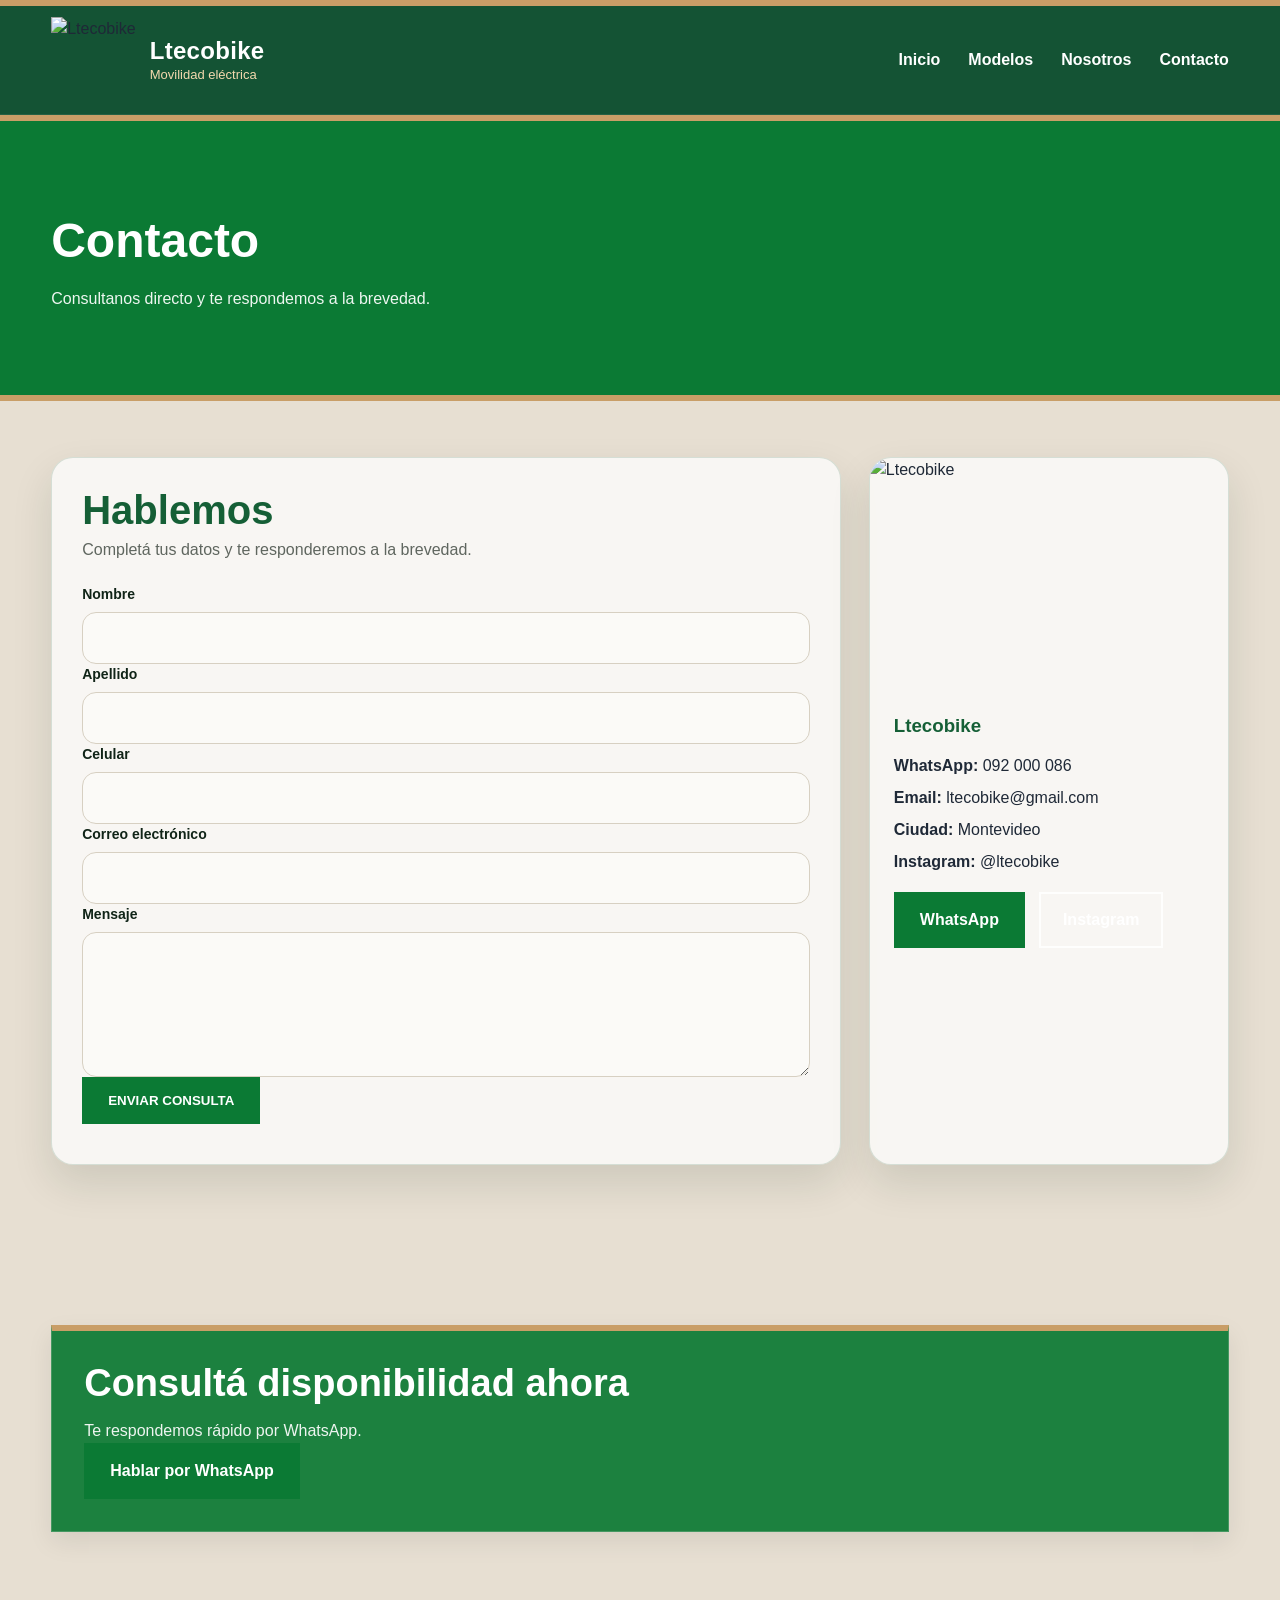
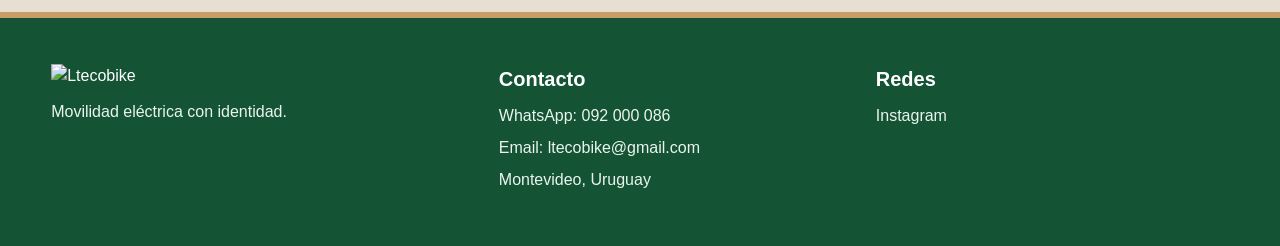
==== contacto.html @ 7dbb2ded "cambios con formulario de contacto" ====
<!DOCTYPE html>
<html lang="es">
<head>
  <meta charset="UTF-8" />
  <meta name="viewport" content="width=device-width, initial-scale=1.0" />
  <title>Ltecobike | Contacto</title>
  <link rel="icon" href="img/logoIcono.ico" type="image/x-icon" />
  <link rel="stylesheet" href="css/styles.css" />
</head>
<body>
  <header class="site-header">
    <div class="container nav-wrap">
      <a href="index.html" class="brand">
  <img src="img/logo.png" alt="Ltecobike" class="brand-logo">

  <div class="brand-text">
    <span class="brand-name">Ltecobike</span>
    <span class="brand-slogan">Movilidad eléctrica</span>
  </div>
</a>

      <button class="menu-toggle" id="menuToggle">☰</button>

      <nav class="main-nav" id="mainNav">
        <a href="index.html">Inicio</a>
        <a href="modelos.html">Modelos</a>
        <a href="nosotros.html">Nosotros</a>
        <a href="contacto.html">Contacto</a>
      </nav>
    </div>
  </header>

  <section class="page-hero">
    <div class="container">
      <h1>Contacto</h1>
      <p>Consultanos directo y te respondemos a la brevedad.</p>
    </div>
  </section>

  <section class="section contact-premium-section">
  <div class="container contact-premium">

    <div class="contact-card">
      <h2>Hablemos</h2>
      <p class="contact-intro">Completá tus datos y te responderemos a la brevedad.</p>

      <form id="contactForm" action="https://formspree.io/f/mjglyvqg" method="POST">

        <input type="hidden" name="_subject" value="Nueva consulta desde Ltecobike">

        <div class="form-group">
          <label>Nombre</label>
          <input type="text" name="nombre" required>
        </div>

        <div class="form-group">
          <label>Apellido</label>
          <input type="text" name="apellido">
        </div>

        <div class="form-group">
          <label>Celular</label>
          <input type="tel" name="celular">
        </div>

        <div class="form-group">
          <label>Correo electrónico</label>
          <!-- ESTE ES EL IMPORTANTE -->
          <input type="email" name="email" required>
        </div>

        <div class="form-group">
          <label>Mensaje</label>
          <textarea name="message" required></textarea>
        </div>

        <button type="submit" class="btn">ENVIAR CONSULTA</button>

        <p id="formStatus" class="form-status"></p>

      </form>
    </div>

    <aside class="contact-side-card">
      <img src="img/logoFondo.jpeg" alt="Ltecobike" class="contact-side-img">

      <div class="contact-side-info">
        <h3>Ltecobike</h3>
        <p><strong>WhatsApp:</strong> 092 000 086</p>
        <p><strong>Email:</strong> ltecobike@gmail.com</p>
        <p><strong>Ciudad:</strong> Montevideo</p>
        <p><strong>Instagram:</strong> @ltecobike</p>

        <div class="hero-actions contact-mini-actions">
          <a class="btn" href="https://wa.me/59892000086" target="_blank">WhatsApp</a>
          <a class="btn btn-outline" href="https://instagram.com/ltecobike" target="_blank">Instagram</a>
        </div>
      </div>
    </aside>

  </div>
</section>

  <section class="section">
  <div class="container">
    <div class="cta-box cta-strong">
      <h2>Consultá disponibilidad ahora</h2>
      <p>Te respondemos rápido por WhatsApp.</p>
      <a href="https://wa.me/59892000086" class="btn">Hablar por WhatsApp</a>
    </div>
  </div>
</section>

  <footer class="site-footer">
    <div class="container footer-wrap">
      <div>
        <img src="img/logoSFondo.png" alt="Ltecobike" class="footer-logo" />
        <p>Movilidad eléctrica con identidad.</p>
      </div>

      <div>
        <h4>Contacto</h4>
        <p>WhatsApp: 092 000 086</p>
        <p>Email: ltecobike@gmail.com</p>
        <p>Montevideo, Uruguay</p>
      </div>

      <div>
        <h4>Redes</h4>
        <a href="https://instagram.com/ltecobike" target="_blank">Instagram</a>
      </div>
    </div>
  </footer>

  <script src="js/app.js"></script>
</body>
</html>
---- css/styles.css ----
* {
  box-sizing: border-box;
  margin: 0;
  padding: 0;
}

:root {
  --green: #0b7a34;
  --green-dark: #145334;
  --beige: #e7dfd2;
  --sand: #c99e67;
  --sand-soft: #f1e4cf;
  --text: #1f2937;
  --muted: #4b5563;
  --white: #ffffff;
  --line: rgba(0, 0, 0, 0.08);
  --shadow: 0 10px 24px rgba(0, 0, 0, 0.08);
}

html {
  scroll-behavior: smooth;
}

body {
  font-family: Arial, sans-serif;
  background: var(--beige);
  color: var(--text);
  line-height: 1.5;
}

img {
  max-width: 100%;
  display: block;
}

a {
  color: inherit;
  text-decoration: none;
}

.container {
  width: min(1180px, 92%);
  margin: 0 auto;
}

/* HEADER */
.site-header {
  background: var(--green-dark);
  border-top: 6px solid var(--sand);
  border-bottom: 1px solid rgba(255, 255, 255, 0.08);
  position: relative;
  z-index: 1000;
}

.nav-wrap {
  min-height: 108px;
  display: flex;
  align-items: center;
  justify-content: space-between;
  gap: 20px;
  position: relative;
}

.brand {
  display: flex;
  align-items: center;
  gap: 14px;
}

.brand-logo {
  height: 86px;
  width: auto;
}

.brand-text {
  display: flex;
  flex-direction: column;
  line-height: 1.1;
}

.brand-name {
  font-size: 24px;
  font-weight: 800;
  color: white;
  letter-spacing: 0.3px;
}

.brand-slogan {
  font-size: 13px;
  color: #f3d9ae;
  margin-top: 4px;
}

.main-nav {
  display: flex;
  align-items: center;
  gap: 28px;
}

.main-nav a {
  color: var(--white);
  font-weight: 700;
  transition: color 0.2s ease;
}

.main-nav a:hover {
  color: #f4e4c7;
}

.menu-toggle {
  display: none;
  border: none;
  background: transparent;
  color: white;
  font-size: 28px;
  cursor: pointer;
  position: relative;
  z-index: 1002;
  -webkit-tap-highlight-color: transparent;
}

/* HERO */
.hero {
  min-height: 78vh;
  display: flex;
  align-items: center;
  background-size: cover;
  background-position: center;
  position: relative;
  color: white;
  border-top: 6px solid var(--sand);
  border-bottom: 6px solid var(--sand);
}

.hero::before {
  content: "";
  position: absolute;
  inset: 0;
  background: linear-gradient(
    90deg,
    rgba(11, 122, 52, 0.84) 0%,
    rgba(11, 122, 52, 0.56) 42%,
    rgba(11, 122, 52, 0.22) 100%
  );
}

.hero .container {
  position: relative;
  z-index: 1;
}

.hero-content {
  max-width: 650px;
  padding: 70px 0;
}

.hero-logo {
  width: 240px;
  margin-bottom: 22px;
}

.hero h1 {
  font-size: 54px;
  line-height: 1.04;
  margin-bottom: 16px;
  letter-spacing: -1px;
}

.hero p {
  font-size: 19px;
  color: #f3f4f6;
  margin-bottom: 28px;
  max-width: 560px;
}

.hero-actions {
  display: flex;
  gap: 14px;
  flex-wrap: wrap;
}

/* BUTTONS */
.btn,
.btn-outline,
.btn-outline-dark,
.link-btn {
  display: inline-flex;
  align-items: center;
  justify-content: center;
  font-weight: 700;
  transition: 0.2s ease;
}

.btn {
  background: var(--green);
  color: white;
  padding: 14px 24px;
  border: 2px solid var(--green);
}

.btn:hover {
  background: var(--green-dark);
  border-color: var(--green-dark);
}

.btn-outline {
  background: transparent;
  color: white;
  border: 2px solid rgba(255, 255, 255, 0.85);
  padding: 12px 22px;
}

.btn-outline:hover {
  background: rgba(255, 255, 255, 0.08);
}

.btn-outline-dark {
  background: transparent;
  color: var(--green-dark);
  border: 2px solid var(--green-dark);
  padding: 12px 22px;
}

.btn-outline-dark:hover {
  background: rgba(11, 122, 52, 0.08);
}

.link-btn {
  color: var(--green-dark);
  margin-top: 8px;
}

.link-btn:hover {
  color: var(--green);
}

/* SECTIONS */
.section {
  padding: 80px 0;
  background: var(--beige);
}

.section-dark {
  background: var(--green);
  color: white;
  border-top: 6px solid var(--sand);
  border-bottom: 6px solid var(--sand);
}

.section-split {
  background: var(--beige);
}

.section h2 {
  font-size: 40px;
  margin-bottom: 12px;
  line-height: 1.1;
}

.section-intro {
  max-width: 760px;
  color: var(--muted);
  margin-bottom: 30px;
  font-size: 17px;
}

.section-dark .section-intro {
  color: #e8f2eb;
}

.section-kicker {
  display: inline-block;
  margin-bottom: 12px;
  font-size: 13px;
  font-weight: 800;
  text-transform: uppercase;
  letter-spacing: 1.5px;
  color: var(--sand);
}

.section-kicker.light {
  color: #f3d9ae;
}

/* BENEFITS */
.benefits-strip {
  padding: 32px 0;
  background: var(--green-dark);
  border-top: 6px solid var(--sand);
  border-bottom: 6px solid var(--sand);
}

.benefits-grid {
  display: grid;
  grid-template-columns: repeat(4, 1fr);
  gap: 18px;
}

.benefit-item {
  background: rgba(255, 255, 255, 0.08);
  border: 1px solid rgba(255, 255, 255, 0.16);
  padding: 22px 18px;
  text-align: center;
}

.benefit-number {
  display: block;
  font-size: 34px;
  font-weight: 800;
  color: white;
  line-height: 1;
  margin-bottom: 8px;
}

.benefit-label {
  display: block;
  color: #e7f2ea;
  font-size: 14px;
}

/* FEATURES */
.feature-grid {
  display: grid;
  grid-template-columns: repeat(auto-fit, minmax(240px, 1fr));
  gap: 20px;
}

.feature-box {
  background: #f4ece0;
  border: 1px solid #d7c8af;
  padding: 24px;
  box-shadow: var(--shadow);
}

.feature-box h3 {
  font-size: 21px;
  margin-bottom: 10px;
  color: var(--text);
}

.feature-box p {
  color: var(--muted);
}

/* SPLIT */
.split-layout {
  display: grid;
  grid-template-columns: 1.1fr 0.9fr;
  gap: 34px;
  align-items: center;
}

.split-text p {
  color: var(--muted);
  font-size: 17px;
  max-width: 620px;
}

.check-list {
  display: grid;
  gap: 12px;
  margin-top: 24px;
}

.check-item {
  background: rgba(255, 255, 255, 0.55);
  border-left: 4px solid var(--sand);
  padding: 12px 14px;
  color: var(--text);
}

.split-media {
  display: flex;
  justify-content: center;
}

.split-image {
  width: 100%;
  max-width: 520px;
  box-shadow: var(--shadow);
  border: 6px solid white;
}

/* CARDS */
.cards-grid {
  display: grid;
  grid-template-columns: repeat(auto-fit, minmax(280px, 1fr));
  gap: 24px;
}

.card {
  background: #f7f3eb;
  border: 1px solid #d7c8af;
  box-shadow: var(--shadow);
  overflow: hidden;
  cursor: pointer;
  transition: transform 0.28s ease, box-shadow 0.28s ease, border-color 0.28s ease, background 0.28s ease;
}

.card:hover {
  transform: translateY(-8px) scale(1.01);
  box-shadow: 0 22px 40px rgba(0, 0, 0, 0.16);
  border-color: var(--sand);
  background: #fcf8f1;
}

.card-body h3,
.tag,
.link-btn {
  transition: color 0.28s ease, background 0.28s ease, transform 0.28s ease;
}

.card:hover .card-body h3 {
  color: var(--green-dark);
}

.card:hover .tag {
  background: var(--green-dark);
  color: var(--white);
}

.card:hover .link-btn {
  color: var(--green-dark);
  transform: translateX(4px);
}

.card img {
  width: 100%;
  height: 280px;
  object-fit: cover;
}

.large-card img {
  height: 360px;
}

.card-body {
  padding: 22px;
  
}

.card-body h3 {
  font-size: 24px;
  margin-bottom: 10px;
}

.card-body p {
  color: var(--muted);
  margin-bottom: 10px;
}

.tag {
  display: inline-block;
  background: var(--sand);
  color: #2c2c2c;
  padding: 6px 12px;
  font-size: 12px;
  font-weight: 700;
  margin-bottom: 12px;
}

.spec-list {
  margin: 14px 0 8px 18px;
}

.spec-list li {
  margin-bottom: 8px;
  color: var(--muted);
}

/* INFO CARDS */
.info-cards-grid {
  display: grid;
  grid-template-columns: repeat(4, 1fr);
  gap: 20px;
  margin-top: 28px;
}

.info-card {
  background: rgba(255, 255, 255, 0.08);
  padding: 22px;
  border: 1px solid rgba(255, 255, 255, 0.14);
}

.info-card h3 {
  margin-bottom: 10px;
  font-size: 20px;
}

.info-card p {
  color: #edf5ef;
}

/* PAGE HERO */
.page-hero {
  background: var(--green);
  color: white;
  padding: 84px 0;
  border-top: 6px solid var(--sand);
  border-bottom: 6px solid var(--sand);
}

.page-hero h1 {
  font-size: 48px;
  margin-bottom: 10px;
}

.page-hero p {
  color: #eef7f1;
}

/* 2 COL */
.two-col {
  display: grid;
  grid-template-columns: 1fr 1fr;
  gap: 34px;
  align-items: center;
}

.rounded-img {
  width: 100%;
  box-shadow: var(--shadow);
  border: 6px solid var(--white);
}

/* CONTACT / CTA */
.contact-box,
.cta-box {
  background: rgba(11, 122, 52, 0.92);
  color: white;
  padding: 32px;
  border: 1px solid rgba(255, 255, 255, 0.18);
  box-shadow: var(--shadow);
}

.contact-box h2,
.cta-box h2 {
  margin-bottom: 14px;
  font-size: 38px;
}

.contact-box p,
.cta-box p {
  color: #eef5f0;
}

.contact-box strong {
  color: white;
}

.cta-strong {
  border-top: 6px solid var(--sand);
}

/* FOOTER */
.site-footer {
  background: var(--green-dark);
  color: white;
  padding: 46px 0;
  border-top: 6px solid var(--sand);
}

.footer-wrap {
  display: grid;
  grid-template-columns: 1.2fr 1fr 1fr;
  gap: 24px;
}

.footer-logo {
  width: 160px;
  margin-bottom: 12px;
}

.site-footer h4 {
  margin-bottom: 10px;
  font-size: 20px;
}

.site-footer p,
.site-footer a {
  color: #eaf5ee;
  margin-bottom: 8px;
}

.site-footer a:hover {
  text-decoration: underline;
}

/* MOBILE */
@media (max-width: 900px) {
  .menu-toggle {
    display: block;
  }

  .main-nav {
    position: absolute;
    top: calc(100% + 1px);
    left: 0;
    right: 0;
    background: var(--green-dark);
    padding: 18px 5%;
    display: none;
    flex-direction: column;
    align-items: flex-start;
    border-top: 1px solid rgba(255, 255, 255, 0.08);
    box-shadow: 0 14px 24px rgba(0, 0, 0, 0.18);
    z-index: 1001;
  }

  .main-nav.active {
    display: flex;
  }

  .main-nav a {
    width: 100%;
    padding: 10px 0;
  }

  .hero {
    min-height: 72vh;
  }

  .hero h1 {
    font-size: 40px;
  }

  .page-hero h1 {
    font-size: 36px;
  }

  .two-col,
  .footer-wrap,
  .benefits-grid,
  .info-cards-grid,
  .split-layout {
    grid-template-columns: 1fr;
  }

  .brand-logo {
    height: 70px;
  }

  .brand-name {
    font-size: 20px;
  }

  .brand-slogan {
    font-size: 12px;
  }

  .section {
    padding: 64px 0;
  }
}

/* REVEAL */
.reveal {
  opacity: 0;
  transform: translateY(24px);
  transition: opacity 0.55s ease, transform 0.55s ease;
}

.reveal.visible {
  opacity: 1;
  transform: translateY(0);
}


.gallery-helper {
  color: var(--muted);
  margin-top: -16px;
  margin-bottom: 0;
  font-size: 15px;
}

.card-gallery {
  position: relative;
  overflow: hidden;
  background: #ddd5c7;
}

.card-gallery-track {
  display: flex;
  transition: transform 0.45s ease;
  will-change: transform;
}

.card-gallery-slide {
  width: 100%;
  flex: 0 0 100%;
  height: 280px;
  object-fit: cover;
}

.large-card .card-gallery-slide {
  height: 360px;
}

.card-gallery-btn {
  position: absolute;
  top: 50%;
  transform: translateY(-50%);
  width: 40px;
  height: 40px;
  border: none;
  border-radius: 999px;
  background: rgba(20, 83, 52, 0.82);
  color: white;
  font-size: 26px;
  line-height: 1;
  cursor: pointer;
  display: inline-flex;
  align-items: center;
  justify-content: center;
  z-index: 2;
  transition: background 0.2s ease, transform 0.2s ease;
}

.card-gallery-btn:hover {
  background: var(--green-dark);
}

.card-gallery-btn.prev {
  left: 12px;
}

.card-gallery-btn.next {
  right: 12px;
}

.card-gallery-dots {
  position: absolute;
  left: 50%;
  bottom: 14px;
  transform: translateX(-50%);
  display: flex;
  align-items: center;
  justify-content: center;
  gap: 8px;
  padding: 6px 10px;
  background: rgba(17, 24, 39, 0.22);
  border-radius: 999px;
  z-index: 2;
}

.card-gallery-dot {
  width: 9px;
  height: 9px;
  border: none;
  border-radius: 999px;
  background: rgba(255, 255, 255, 0.54);
  cursor: pointer;
  transition: transform 0.2s ease, background 0.2s ease;
}

.card-gallery-dot.active {
  background: white;
  transform: scale(1.15);
}

.card-gallery.single-slide .card-gallery-btn,
.card-gallery.single-slide .card-gallery-dots {
  display: none;
}

/* CAROUSEL */
.carousel-section-header {
  display: flex;
  align-items: flex-end;
  justify-content: space-between;
  gap: 20px;
  margin-bottom: 26px;
}

.carousel-section-header .section-intro {
  margin-bottom: 0;
}

.carousel-controls {
  display: flex;
  gap: 10px;
  flex-shrink: 0;
}

.carousel-btn {
  width: 48px;
  height: 48px;
  border: 1px solid rgba(20, 83, 52, 0.16);
  background: #f7f3eb;
  color: var(--green-dark);
  border-radius: 999px;
  font-size: 30px;
  line-height: 1;
  cursor: pointer;
  box-shadow: var(--shadow);
  transition: transform 0.2s ease, background 0.2s ease, color 0.2s ease;
}

.carousel-btn:hover {
  transform: translateY(-2px);
  background: var(--green-dark);
  color: white;
}

.carousel {
  overflow: hidden;
}

.carousel-track {
  display: flex;
  gap: 24px;
  transition: transform 0.45s ease;
  will-change: transform;
}

.carousel-card {
  flex: 0 0 calc((100% - 48px) / 3);
  min-width: 0;
}

.carousel-card.card,
.carousel-card.large-card {
  height: 100%;
}

.carousel-card .card-body {
  height: 100%;
}

.carousel-dots {
  display: flex;
  justify-content: center;
  gap: 10px;
  margin-top: 24px;
}

.carousel-dot {
  width: 12px;
  height: 12px;
  border: none;
  border-radius: 999px;
  background: rgba(20, 83, 52, 0.22);
  cursor: pointer;
  transition: transform 0.2s ease, background 0.2s ease;
}

.carousel-dot.active {
  background: var(--green-dark);
  transform: scale(1.15);
}

.carousel-dot:hover {
  background: var(--green);
}

@media (max-width: 1024px) {
  .carousel-card {
    flex-basis: calc((100% - 24px) / 2);
  }
}

@media (max-width: 900px) {
  .carousel-section-header {
    flex-direction: column;
    align-items: flex-start;
  }

  .carousel-controls {
    align-self: flex-end;
  }
}

@media (max-width: 640px) {
  .carousel-track {
    gap: 18px;
  }

  .carousel-card {
    flex-basis: 100%;
  }

  .carousel-controls {
    align-self: stretch;
    justify-content: flex-end;
  }

  .carousel-btn {
    width: 44px;
    height: 44px;
    font-size: 28px;
  }

  .card-gallery-slide,
  .large-card .card-gallery-slide {
    height: 280px;
  }

  .card-gallery-btn {
    width: 36px;
    height: 36px;
    font-size: 24px;
  }
}


.main-nav a.active {
  color: #f4e4c7;
}

.spec-note {
  color: var(--green-dark);
  font-weight: 700;
  margin: 10px 0 18px;
}

.faq-grid .feature-box {
  background: rgba(255,255,255,0.08);
  border: 1px solid rgba(255,255,255,0.16);
}

.faq-grid .feature-box h3,
.faq-grid .feature-box p {
  color: white;
}


.lteco-contact-form {
  margin-top: 22px;
  display: grid;
  gap: 16px;
}

.form-group {
  display: grid;
  gap: 7px;
}

.form-group label {
  font-weight: 700;
  color: #111827;
}

.form-group input,
.form-group textarea {
  width: 100%;
  padding: 13px 14px;
  border: 1px solid #d6d3cc;
  border-radius: 12px;
  background: #f7f7f4;
  color: #111827;
  font: inherit;
  outline: none;
}

.form-group textarea {
  resize: vertical;
  min-height: 140px;
}

.form-group input:focus,
.form-group textarea:focus {
  border-color: #7aa95c;
  background: #ffffff;
  box-shadow: 0 0 0 3px rgba(122, 169, 92, 0.15);
}

.contact-premium-section {
  padding-top: 56px;
}

.contact-premium {
  display: grid;
  grid-template-columns: minmax(0, 1.25fr) 360px;
  gap: 28px;
  align-items: stretch;
}

.contact-card,
.contact-side-card {
  background: rgba(255, 255, 255, 0.72);
  border: 1px solid rgba(27, 97, 55, 0.16);
  border-radius: 22px;
  box-shadow: 0 18px 40px rgba(20, 42, 28, 0.12);
}

.contact-card {
  padding: 30px;
}

.contact-card h2 {
  margin-bottom: 6px;
  color: #155f36;
}

.contact-intro {
  margin-bottom: 22px;
  color: #5f665f;
}

.lteco-contact-form {
  display: grid;
  gap: 16px;
}

.form-grid {
  display: grid;
  grid-template-columns: 1fr 1fr;
  gap: 14px;
}

.form-group {
  display: grid;
  gap: 7px;
}

.form-group label {
  font-weight: 800;
  font-size: 14px;
  color: #102417;
}

.form-group input,
.form-group textarea {
  width: 100%;
  padding: 13px 14px;
  border: 1px solid #d7d0c2;
  border-radius: 14px;
  background: #fbfaf7;
  color: #111827;
  font: inherit;
  outline: none;
}

.form-group textarea {
  resize: vertical;
  min-height: 145px;
}

.form-group input:focus,
.form-group textarea:focus {
  border-color: #178342;
  background: #ffffff;
  box-shadow: 0 0 0 4px rgba(23, 131, 66, 0.13);
}

.contact-main-btn {
  justify-self: start;
  margin-top: 4px;
}

.contact-side-card {
  overflow: hidden;
}

.contact-side-img {
  width: 100%;
  height: 230px;
  object-fit: cover;
  display: block;
}

.contact-side-info {
  padding: 24px;
}

.contact-side-info h3 {
  color: #155f36;
  margin-bottom: 14px;
}

.contact-side-info p {
  margin-bottom: 8px;
}

.contact-mini-actions {
  margin-top: 18px;
}

@media (max-width: 900px) {
  .contact-premium {
    grid-template-columns: 1fr;
  }

  .form-grid {
    grid-template-columns: 1fr;
  }
}

.form-status {
  margin-top: 10px;
  font-weight: 700;
  color: #155f36;
}

.form-status.success {
  color: #155f36;
}

.form-status.error {
  color: #b42318;
}
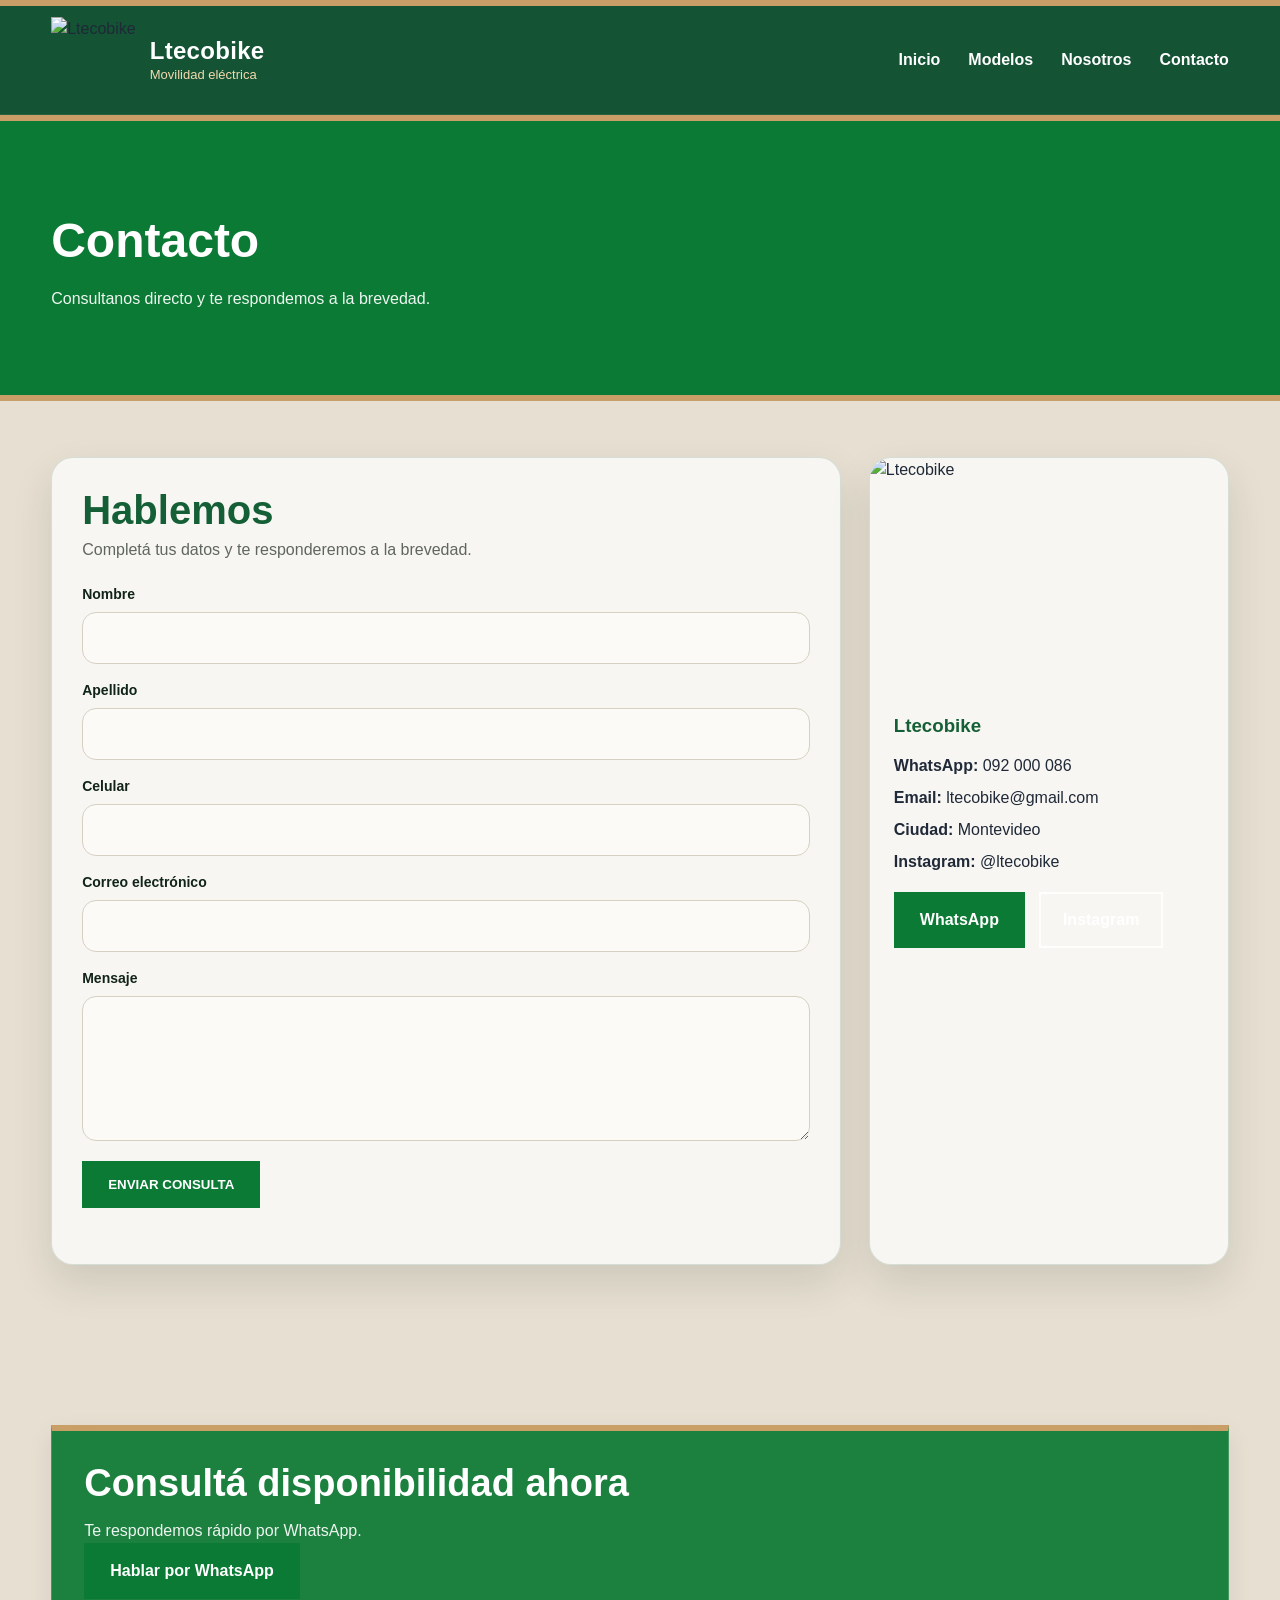
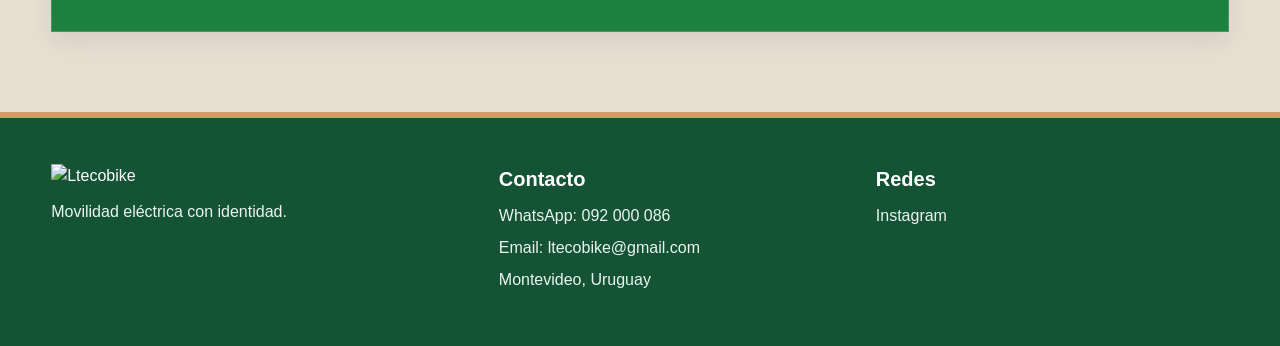
==== commit 4dcad2fa: "formulario de contacto actualizado" ====
--- a/contacto.html
+++ b/contacto.html
@@ -44,10 +44,7 @@
       <h2>Hablemos</h2>
       <p class="contact-intro">Completá tus datos y te responderemos a la brevedad.</p>
 
-      <form id="contactForm" action="https://formspree.io/f/mjglyvqg" method="POST">
-
-        <input type="hidden" name="_subject" value="Nueva consulta desde Ltecobike">
-
+      <form id="contactForm" class="lteco-contact-form">
         <div class="form-group">
           <label>Nombre</label>
           <input type="text" name="nombre" required>
@@ -60,12 +57,11 @@
 
         <div class="form-group">
           <label>Celular</label>
-          <input type="tel" name="celular">
+          <input type="tel" name="celular" required>
         </div>
 
         <div class="form-group">
           <label>Correo electrónico</label>
-          <!-- ESTE ES EL IMPORTANTE -->
           <input type="email" name="email" required>
         </div>
 
@@ -74,10 +70,9 @@
           <textarea name="message" required></textarea>
         </div>
 
-        <button type="submit" class="btn">ENVIAR CONSULTA</button>
+        <button type="submit" class="btn contact-main-btn">ENVIAR CONSULTA</button>
 
         <p id="formStatus" class="form-status"></p>
-
       </form>
     </div>
 
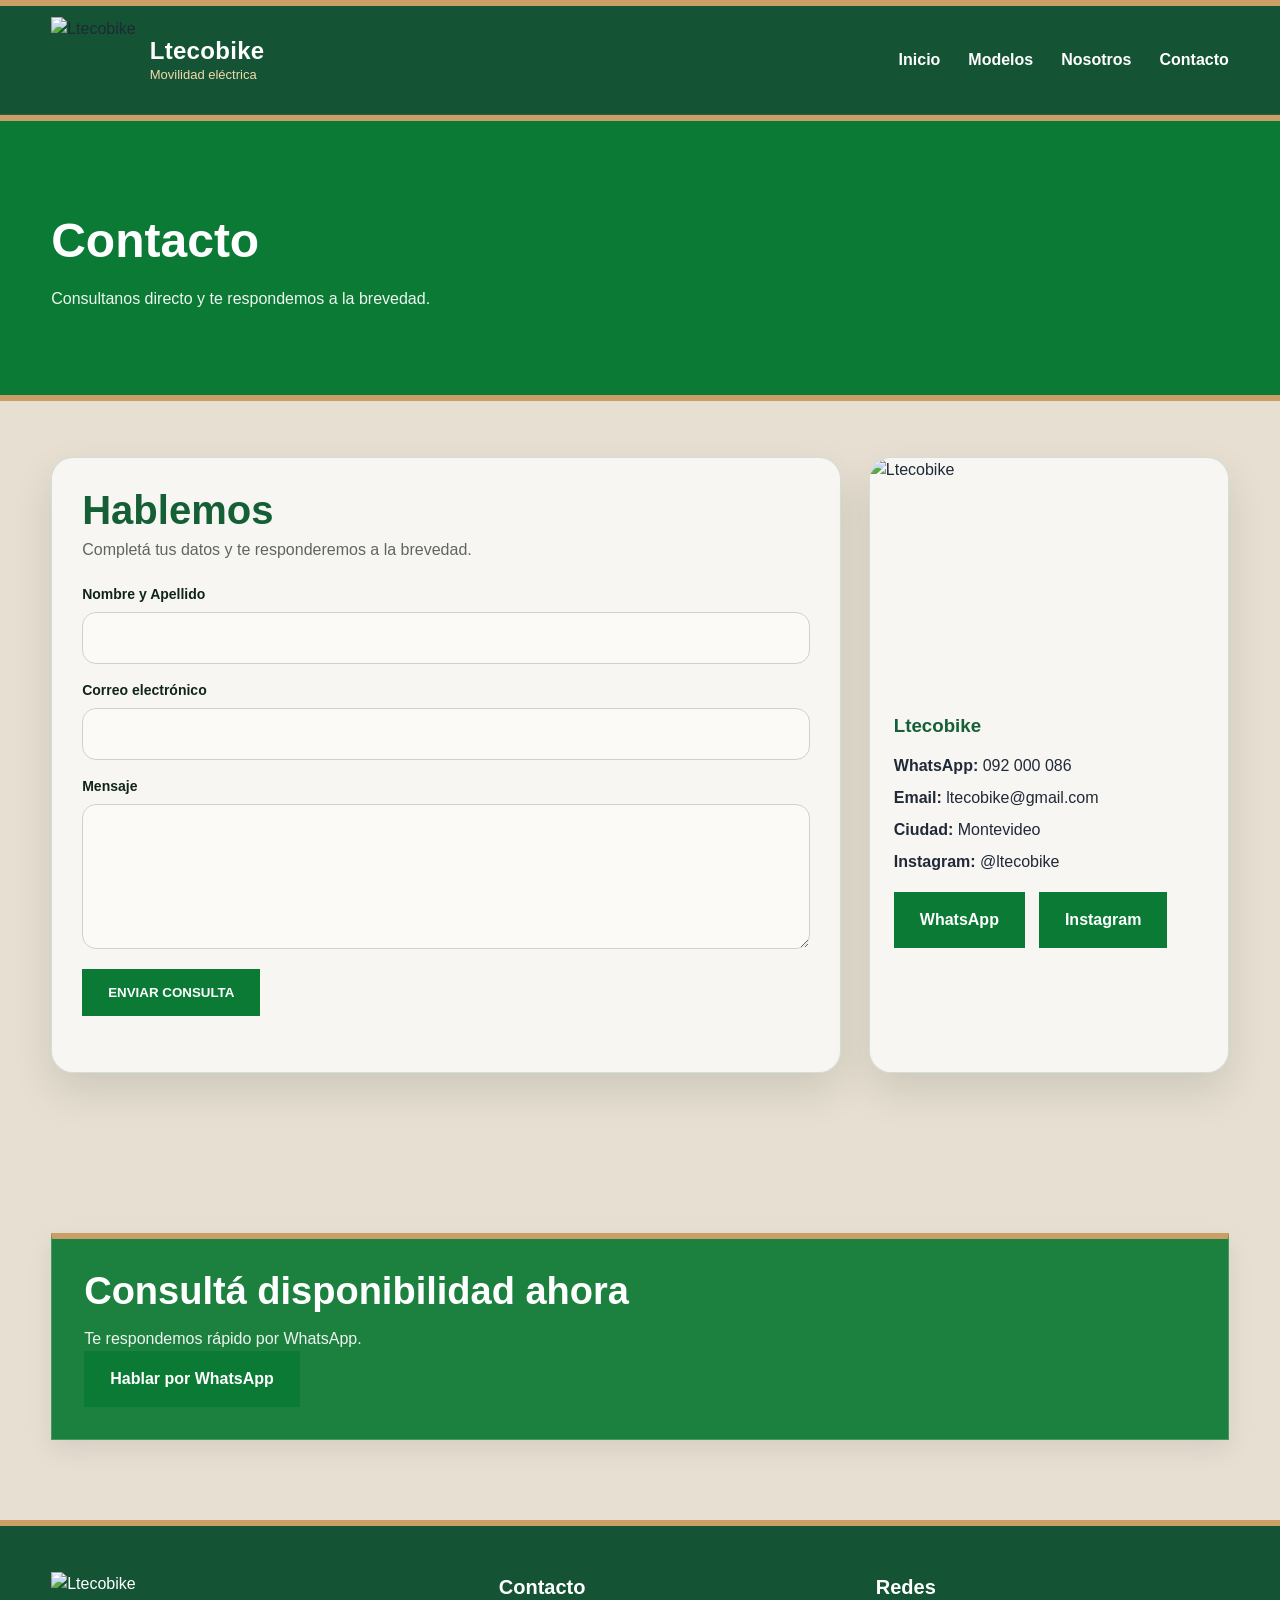
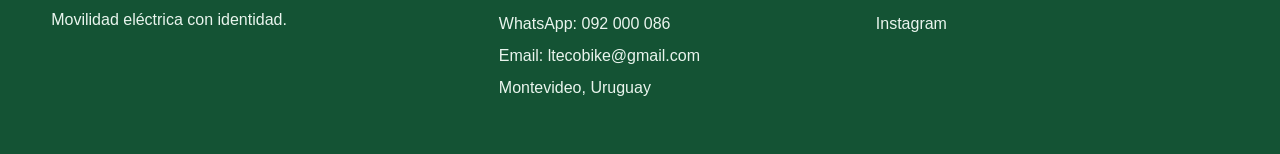
==== commit af3851a9: "formulario reducido y btn instagram cambiado" ====
--- a/contacto.html
+++ b/contacto.html
@@ -46,18 +46,8 @@
 
       <form id="contactForm" class="lteco-contact-form">
         <div class="form-group">
-          <label>Nombre</label>
+          <label>Nombre y Apellido</label>
           <input type="text" name="nombre" required>
-        </div>
-
-        <div class="form-group">
-          <label>Apellido</label>
-          <input type="text" name="apellido">
-        </div>
-
-        <div class="form-group">
-          <label>Celular</label>
-          <input type="tel" name="celular" required>
         </div>
 
         <div class="form-group">
@@ -88,7 +78,7 @@
 
         <div class="hero-actions contact-mini-actions">
           <a class="btn" href="https://wa.me/59892000086" target="_blank">WhatsApp</a>
-          <a class="btn btn-outline" href="https://instagram.com/ltecobike" target="_blank">Instagram</a>
+          <a class="btn" href="https://instagram.com/ltecobike" target="_blank">Instagram</a>
         </div>
       </div>
     </aside>
--- a/css/styles.css
+++ b/css/styles.css
@@ -1098,4 +1098,9 @@
 
 .form-status.error {
   color: #b42318;
+}
+
+.btn btn-outline{
+  background-color: #0b7a34;
+  color: yellow;
 }
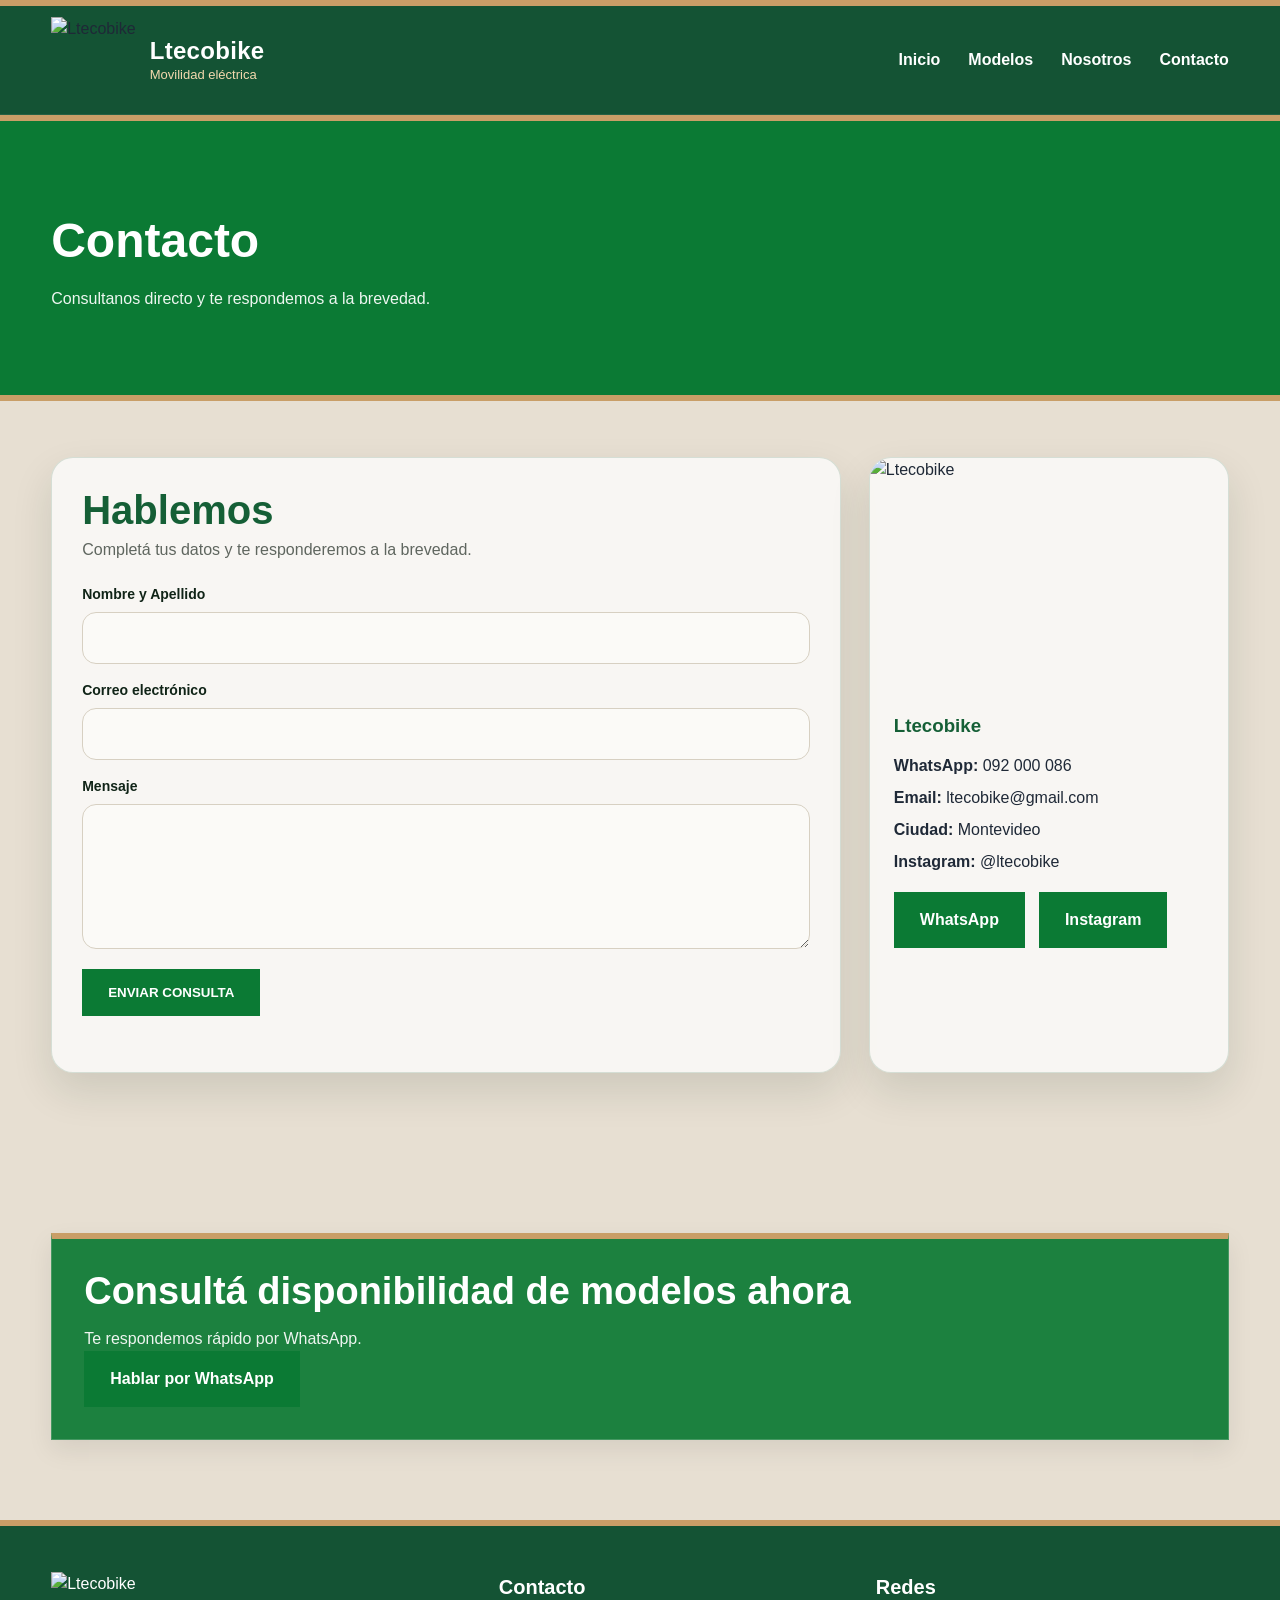
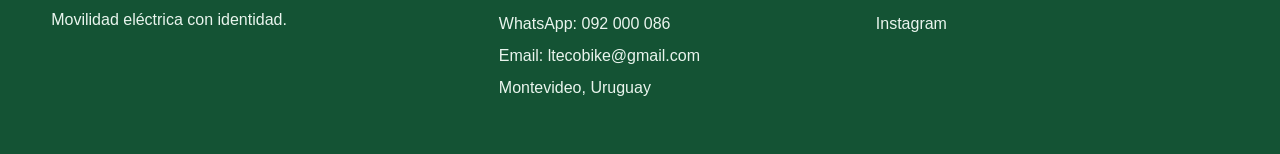
==== commit b36ffee7: "cambios hechos" ====
--- a/contacto.html
+++ b/contacto.html
@@ -1,23 +1,22 @@
 <!DOCTYPE html>
 <html lang="es">
 <head>
-  <meta charset="UTF-8" />
-  <meta name="viewport" content="width=device-width, initial-scale=1.0" />
+  <meta charset="UTF-8">
+  <meta name="viewport" content="width=device-width, initial-scale=1.0">
   <title>Ltecobike | Contacto</title>
-  <link rel="icon" href="img/logoIcono.ico" type="image/x-icon" />
-  <link rel="stylesheet" href="css/styles.css" />
+  <link rel="icon" href="img/logoIcono.ico" type="image/x-icon">
+  <link rel="stylesheet" href="css/styles.css">
 </head>
 <body>
   <header class="site-header">
     <div class="container nav-wrap">
       <a href="index.html" class="brand">
-  <img src="img/logo.png" alt="Ltecobike" class="brand-logo">
-
-  <div class="brand-text">
-    <span class="brand-name">Ltecobike</span>
-    <span class="brand-slogan">Movilidad eléctrica</span>
-  </div>
-</a>
+        <img src="img/logo.png" alt="Ltecobike" class="brand-logo">
+        <div class="brand-text">
+          <span class="brand-name">Ltecobike</span>
+          <span class="brand-slogan">Movilidad eléctrica</span>
+        </div>
+      </a>
 
       <button class="menu-toggle" id="menuToggle">☰</button>
 
@@ -47,7 +46,7 @@
       <form id="contactForm" class="lteco-contact-form">
         <div class="form-group">
           <label>Nombre y Apellido</label>
-          <input type="text" name="nombre" required>
+          <input type="text" name="nombre" minlength="2" maxlength="60" required>
         </div>
 
         <div class="form-group">
@@ -57,12 +56,15 @@
 
         <div class="form-group">
           <label>Mensaje</label>
-          <textarea name="message" required></textarea>
+          <textarea name="message" minlength="10" maxlength="1000" required></textarea>
         </div>
+
+        <input type="text" name="website" style="display:none">
 
         <button type="submit" class="btn contact-main-btn">ENVIAR CONSULTA</button>
 
         <p id="formStatus" class="form-status"></p>
+
       </form>
     </div>
 
@@ -89,7 +91,7 @@
   <section class="section">
   <div class="container">
     <div class="cta-box cta-strong">
-      <h2>Consultá disponibilidad ahora</h2>
+      <h2>Consultá disponibilidad de modelos ahora</h2>
       <p>Te respondemos rápido por WhatsApp.</p>
       <a href="https://wa.me/59892000086" class="btn">Hablar por WhatsApp</a>
     </div>
@@ -99,7 +101,7 @@
   <footer class="site-footer">
     <div class="container footer-wrap">
       <div>
-        <img src="img/logoSFondo.png" alt="Ltecobike" class="footer-logo" />
+        <img src="img/logoFondo.jpeg" alt="Ltecobike" class="footer-logo">
         <p>Movilidad eléctrica con identidad.</p>
       </div>
 
--- a/css/styles.css
+++ b/css/styles.css
@@ -124,6 +124,7 @@
   min-height: 78vh;
   display: flex;
   align-items: center;
+  background-image: url('../img/hero.png');
   background-size: cover;
   background-position: center;
   position: relative;
@@ -305,7 +306,7 @@
 
 .benefit-number {
   display: block;
-  font-size: 34px;
+  font-size: 24px;
   font-weight: 800;
   color: white;
   line-height: 1;
@@ -315,8 +316,31 @@
 .benefit-label {
   display: block;
   color: #e7f2ea;
-  font-size: 14px;
-}
+  font-size: 18px;
+}
+
+.benefit-number1 {
+  display: block;
+  font-size: 18px;
+  font-weight: 800;
+  color: white;
+  line-height: 1;
+  margin-bottom: 8px;
+}
+.benefit-number1 {
+  display: block;
+  font-size: 18px;
+  font-weight: 800;
+  color: white;
+  line-height: 1;
+  margin-bottom: 8px;
+}
+.benefit-label2 {
+  display: block;
+  color: #e7f2ea;
+  font-size: 17px;
+}
+
 
 /* FEATURES */
 .feature-grid {
@@ -436,7 +460,6 @@
 
 .card-body {
   padding: 22px;
-  
 }
 
 .card-body h3 {
